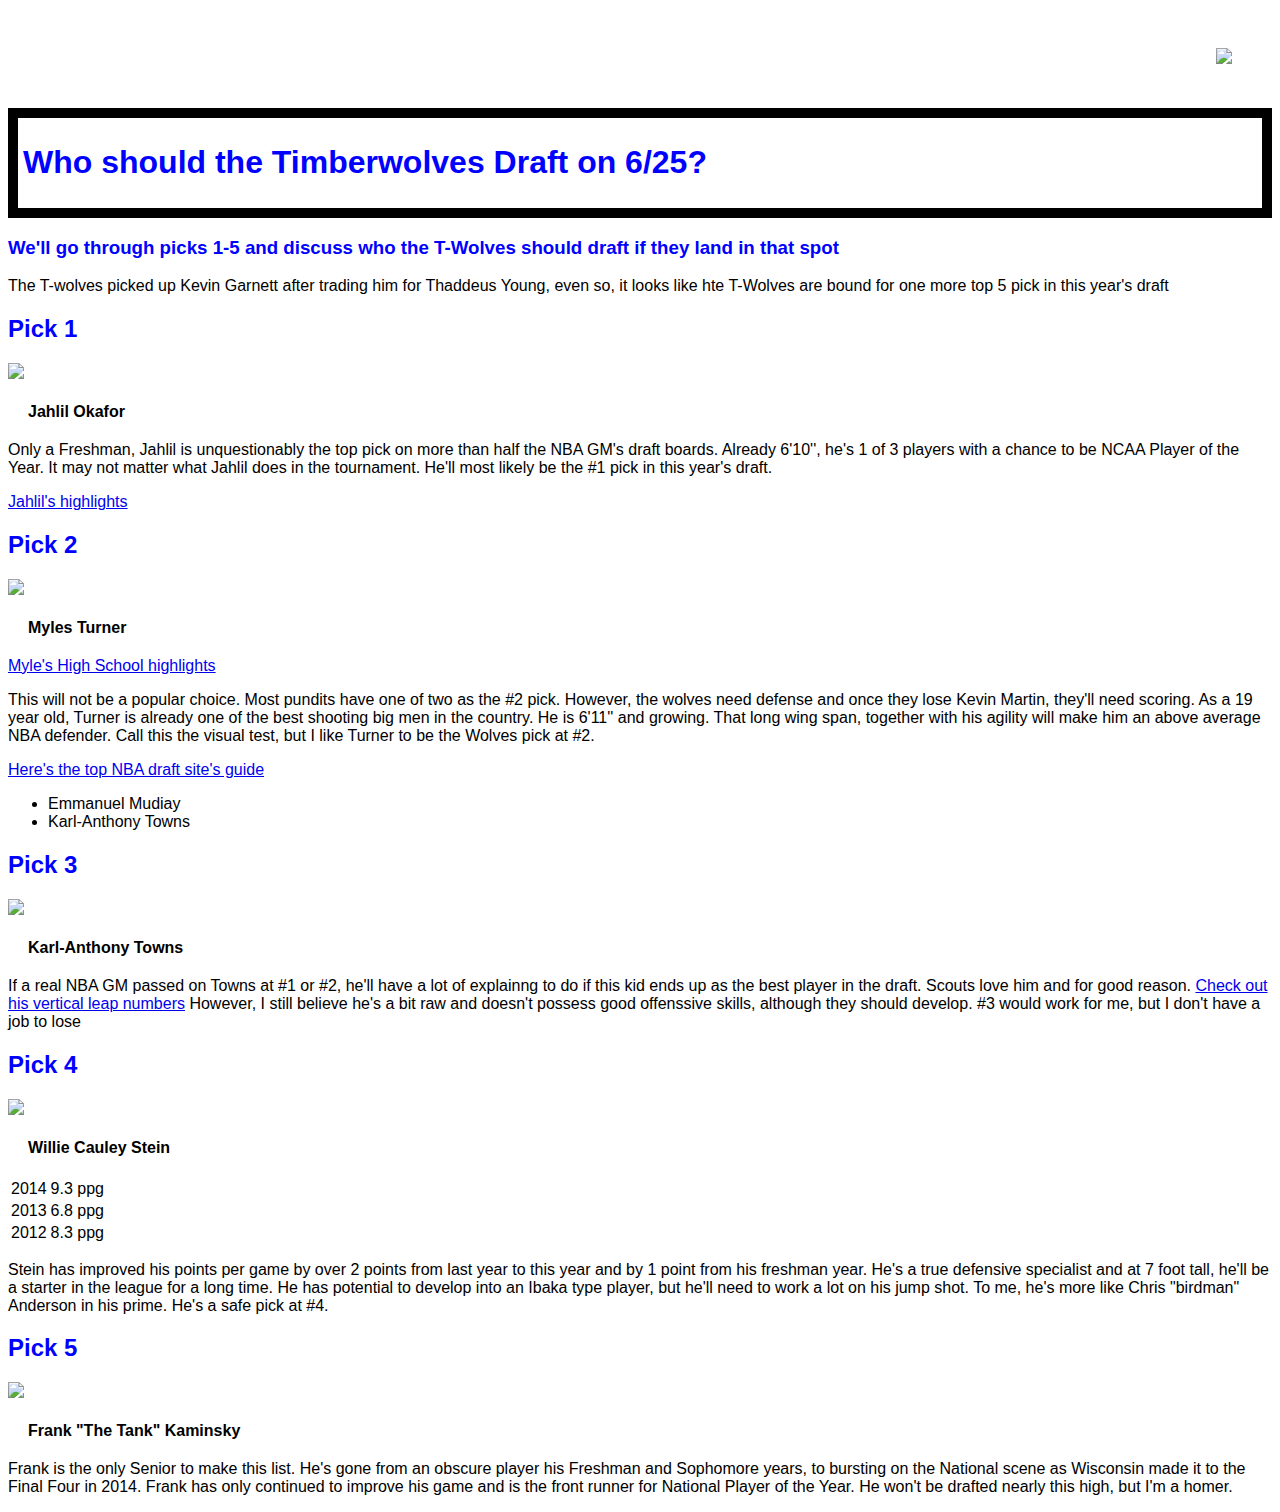
==== index.html @ f1510f39 "FinalHW2" ====
<!DOCTYPE html>

<html>

<head>
  <title>Timbewrwolves Draft Guide</title>
  <meta charset="utf-8">
  <link rel="stylesheet" type="text/css" href="style.css">
</head>

<body>
<div id="throwback">
<img src="file:///Users/emash/code/profile/twolvesthrowback.png">
</div>
<div id="headline">
<h1> Who should the Timberwolves Draft on 6/25?</h1>
</div>
  <h3> We'll go through picks 1-5 and discuss who the T-Wolves should draft if they land in that spot</h3>
<div>
    <p> The T-wolves picked up Kevin Garnett after trading him for Thaddeus Young, even so, it looks like hte T-Wolves are bound for one more top 5 pick in this year's draft</p>
</div>

<h2><a id="pick1">Pick 1</h2>
<img src="file:///Users/emash/code/profile/Jahlil.jpeg">
  <h4>Jahlil Okafor</h4>
    <p>Only a Freshman, Jahlil is unquestionably the top pick on more than half the NBA GM's draft boards. Already 6'10'', he's 1 of 3 players with a chance to be NCAA Player of the Year. It may not matter what Jahlil does in the tournament. He'll most likely be the #1 pick in this year's draft.</p>

    <a href="https://www.youtube.com/watch?v=BtHsdIqKqqA" target="_blank">Jahlil's highlights</a>

<h2>Pick 2</h2>
<img src="file:///Users/emash/code/profile/turner.jpeg">
  <h4>Myles Turner</h4>
  <a href="https://www.youtube.com/watch?v=NoX6y2PJeq4" target="_blank">Myle's High School highlights</a>

    <p>This will not be a popular choice. Most pundits have one of two as the #2 pick.  However, the wolves need defense and once they lose Kevin Martin, they'll need scoring. As a 19 year old, Turner is already one of the best shooting big men in the country. He is 6'11'' and growing. That long wing span, together with his agility will make him an above average NBA defender. Call this the visual test, but I like Turner to be the Wolves pick at #2. 
    </p>
   <a href="http://www.nbadraft.net/2015mock_draft" target="_blank">Here's the top NBA draft site's guide</a>

  <ul>
    <li>Emmanuel Mudiay</li>
    <li>Karl-Anthony Towns</li> 
  </ul>

<h2>Pick 3</h2>
<img src="file:///Users/emash/code/profile/Karl.jpeg">
  <h4>Karl-Anthony Towns</h4>
    <p>If a real NBA GM passed on Towns at #1 or #2, he'll have a lot of explainng to do if this kid ends up as the best player in the draft. Scouts love him and for good reason. <a href="http://www.draftexpress.com/profile/Karl-Towns-61831/" target="_blank"> Check out his vertical leap numbers</a> However, I still believe he's a bit raw and doesn't possess good offenssive skills, although they should develop. #3 would work for me, but I don't have a job to lose
    </p>

<h2>Pick 4</h2>
<img src="file:///Users/emash/code/profile/willie.jpeg">
  <h4>Willie Cauley Stein</h4>
  <div>
  <table>
    <tr>
      <td>2014</td>
      <td>9.3 ppg</td>
    </tr>
    <tr>
      <td>2013</td>
      <td>6.8 ppg</td>
    </tr>
    <tr>
      <td>2012</td>
      <td>8.3 ppg</td>
    </tr>
  </table>
  </div>
<p> Stein has improved his points per game by over 2 points from last year to this year and by 1 point from his freshman year. He's a true defensive specialist and at 7 foot tall, he'll be a starter in the league for a long time. He has potential to develop into an Ibaka type player, but he'll need to work a lot on his jump shot. To me, he's more like Chris "birdman" Anderson in his prime. He's a safe pick at #4. 
</p>
<h2>Pick 5</h2>
<img src="file:///Users/emash/code/profile/Frank.jpeg">
  <h4> Frank "The Tank" Kaminsky</h4>
<p> Frank is the only Senior to make this list. He's gone from an obscure player his Freshman and Sophomore years, to bursting on the National scene as Wisconsin made it to the Final Four in 2014. Frank has only continued to improve his game and is the front runner for National Player of the Year. He won't be drafted nearly this high, but I'm a homer.
</p>

</body>

</html>
---- style.css ----
body {
width:960px
margin:20px;
font-family: "arial";
color:blue;
background-color: white;
background-size: cover;
background-position: center center;

}

h4 {color:black;
margin:20px;}
p{ color:black;}
li{color:black;}
tr{color:black;}

#throwback{
	padding:20px;
	border:10px black;
	margin:20px;
	float:right;
	background-position: center right;
	
}

#headline{clear: both;
  background-color: black;
  padding: 5px;
  border: 10px solid black;
  margin-top: 10px;
background: url(frank.jpeg)}
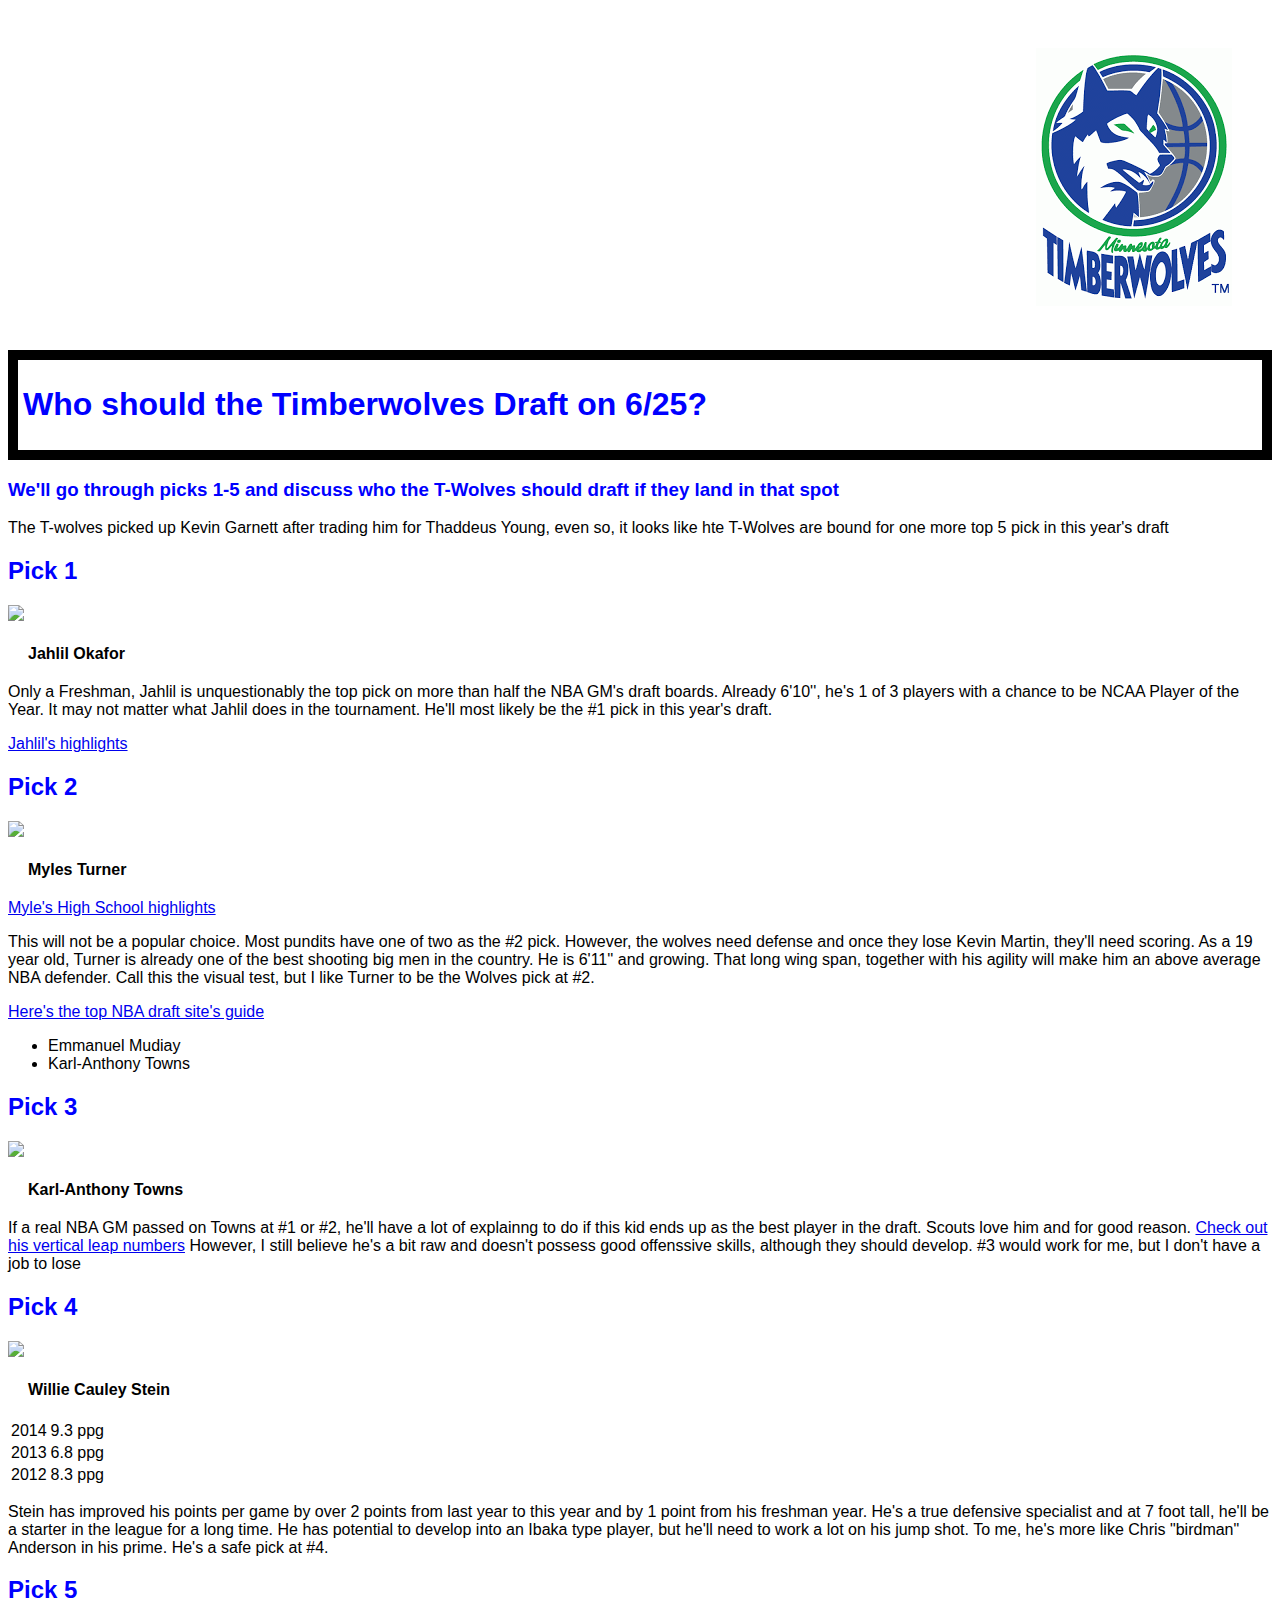
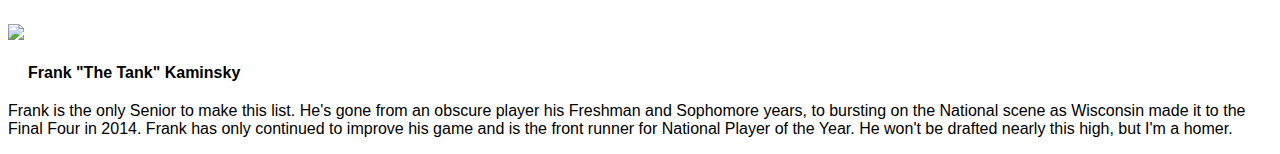
==== commit 586778d6: "hello" ====
--- a/index.html
+++ b/index.html
@@ -10,7 +10,7 @@
 
 <body>
 <div id="throwback">
-<img src="file:///Users/emash/code/profile/twolvesthrowback.png">
+<img src="twolvesthrowback.png">
 </div>
 <div id="headline">
 <h1> Who should the Timberwolves Draft on 6/25?</h1>
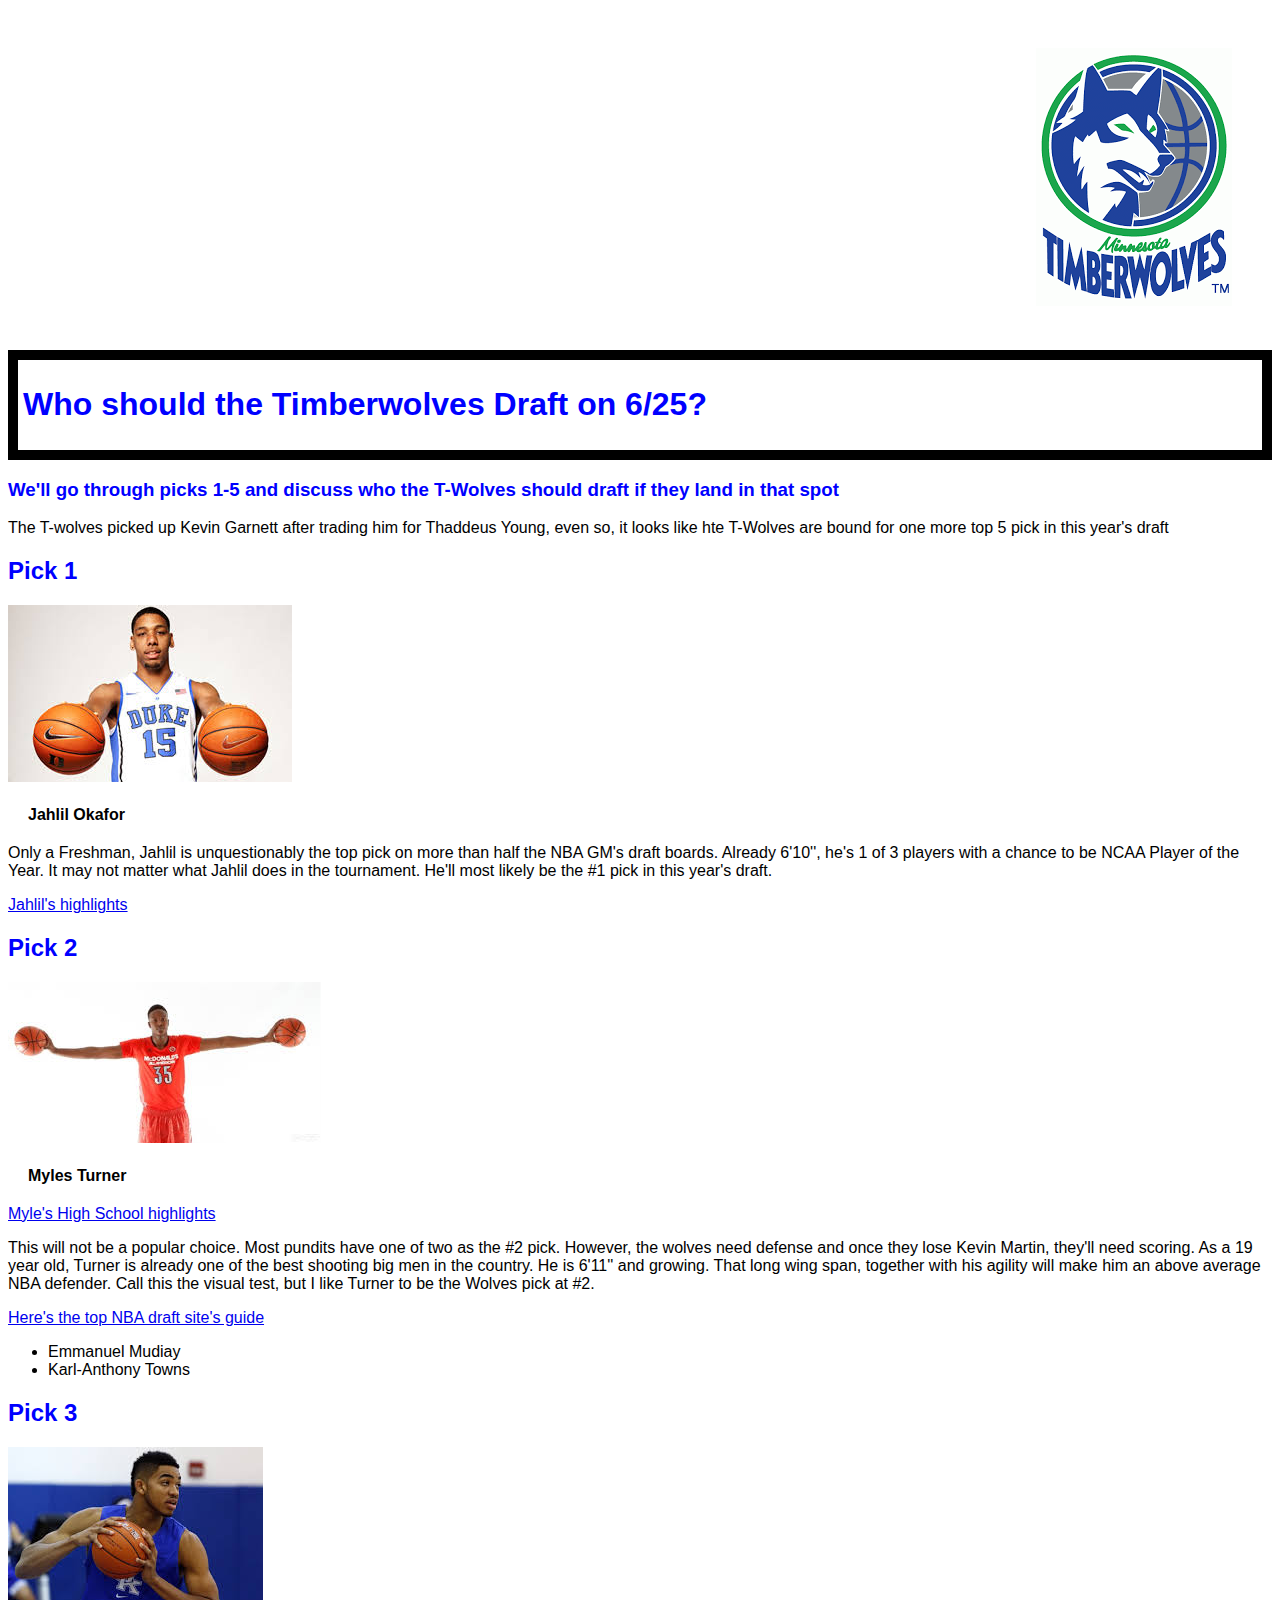
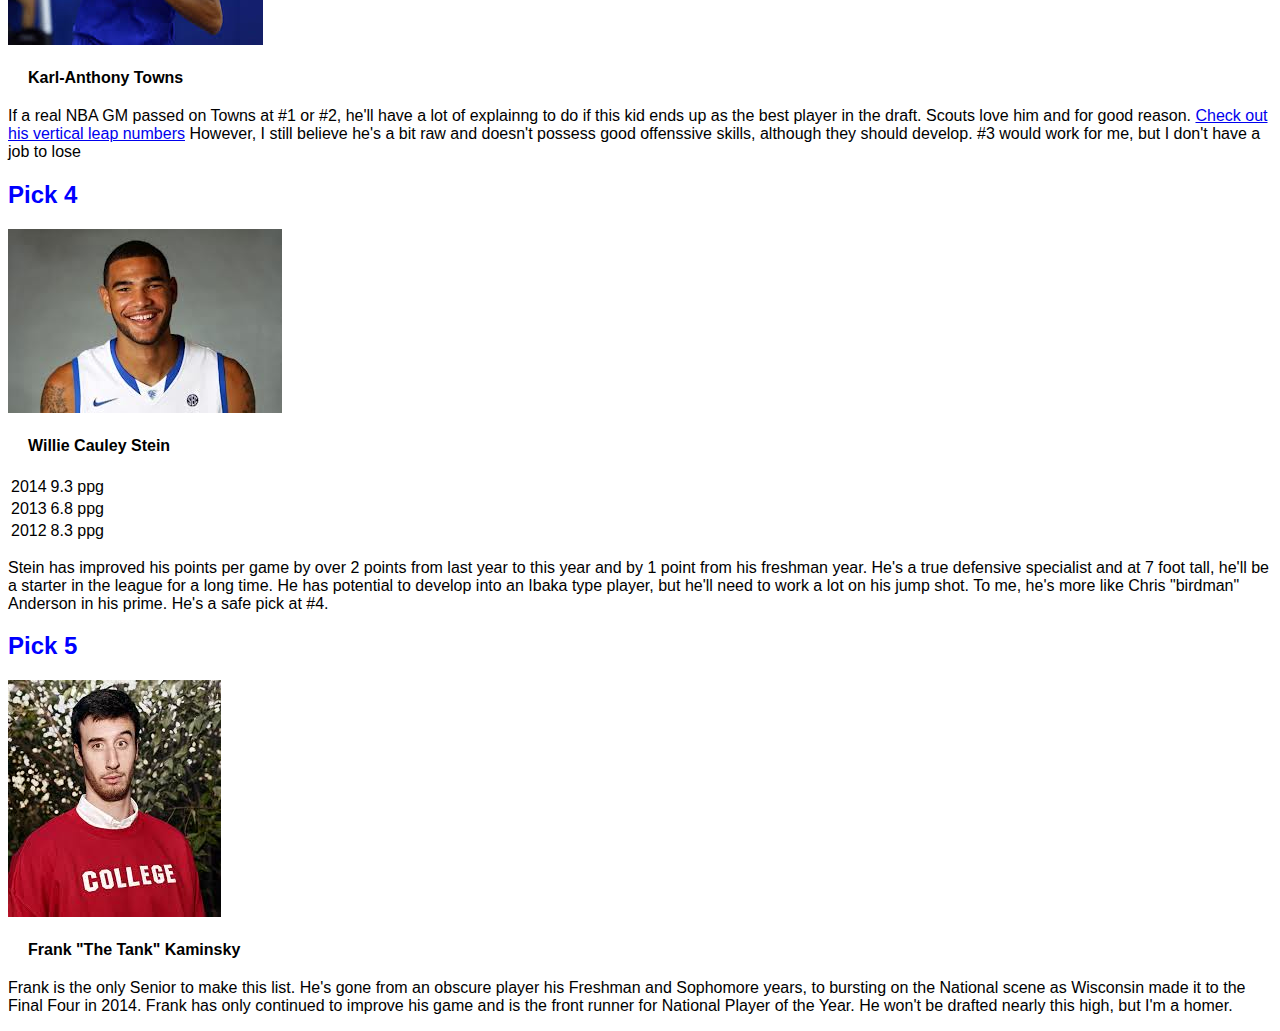
==== commit 7266895f: "hw Final2" ====
--- a/index.html
+++ b/index.html
@@ -21,14 +21,14 @@
 </div>
 
 <h2><a id="pick1">Pick 1</h2>
-<img src="file:///Users/emash/code/profile/Jahlil.jpeg">
+<img src="Jahlil.jpeg">
   <h4>Jahlil Okafor</h4>
     <p>Only a Freshman, Jahlil is unquestionably the top pick on more than half the NBA GM's draft boards. Already 6'10'', he's 1 of 3 players with a chance to be NCAA Player of the Year. It may not matter what Jahlil does in the tournament. He'll most likely be the #1 pick in this year's draft.</p>
 
     <a href="https://www.youtube.com/watch?v=BtHsdIqKqqA" target="_blank">Jahlil's highlights</a>
 
 <h2>Pick 2</h2>
-<img src="file:///Users/emash/code/profile/turner.jpeg">
+<img src="turner.jpeg">
   <h4>Myles Turner</h4>
   <a href="https://www.youtube.com/watch?v=NoX6y2PJeq4" target="_blank">Myle's High School highlights</a>
 
@@ -42,13 +42,13 @@
   </ul>
 
 <h2>Pick 3</h2>
-<img src="file:///Users/emash/code/profile/Karl.jpeg">
+<img src="Karl.jpeg">
   <h4>Karl-Anthony Towns</h4>
     <p>If a real NBA GM passed on Towns at #1 or #2, he'll have a lot of explainng to do if this kid ends up as the best player in the draft. Scouts love him and for good reason. <a href="http://www.draftexpress.com/profile/Karl-Towns-61831/" target="_blank"> Check out his vertical leap numbers</a> However, I still believe he's a bit raw and doesn't possess good offenssive skills, although they should develop. #3 would work for me, but I don't have a job to lose
     </p>
 
 <h2>Pick 4</h2>
-<img src="file:///Users/emash/code/profile/willie.jpeg">
+<img src="willie.jpeg">
   <h4>Willie Cauley Stein</h4>
   <div>
   <table>
@@ -69,7 +69,7 @@
 <p> Stein has improved his points per game by over 2 points from last year to this year and by 1 point from his freshman year. He's a true defensive specialist and at 7 foot tall, he'll be a starter in the league for a long time. He has potential to develop into an Ibaka type player, but he'll need to work a lot on his jump shot. To me, he's more like Chris "birdman" Anderson in his prime. He's a safe pick at #4. 
 </p>
 <h2>Pick 5</h2>
-<img src="file:///Users/emash/code/profile/Frank.jpeg">
+<img src="Frank.jpeg">
   <h4> Frank "The Tank" Kaminsky</h4>
 <p> Frank is the only Senior to make this list. He's gone from an obscure player his Freshman and Sophomore years, to bursting on the National scene as Wisconsin made it to the Final Four in 2014. Frank has only continued to improve his game and is the front runner for National Player of the Year. He won't be drafted nearly this high, but I'm a homer.
 </p>
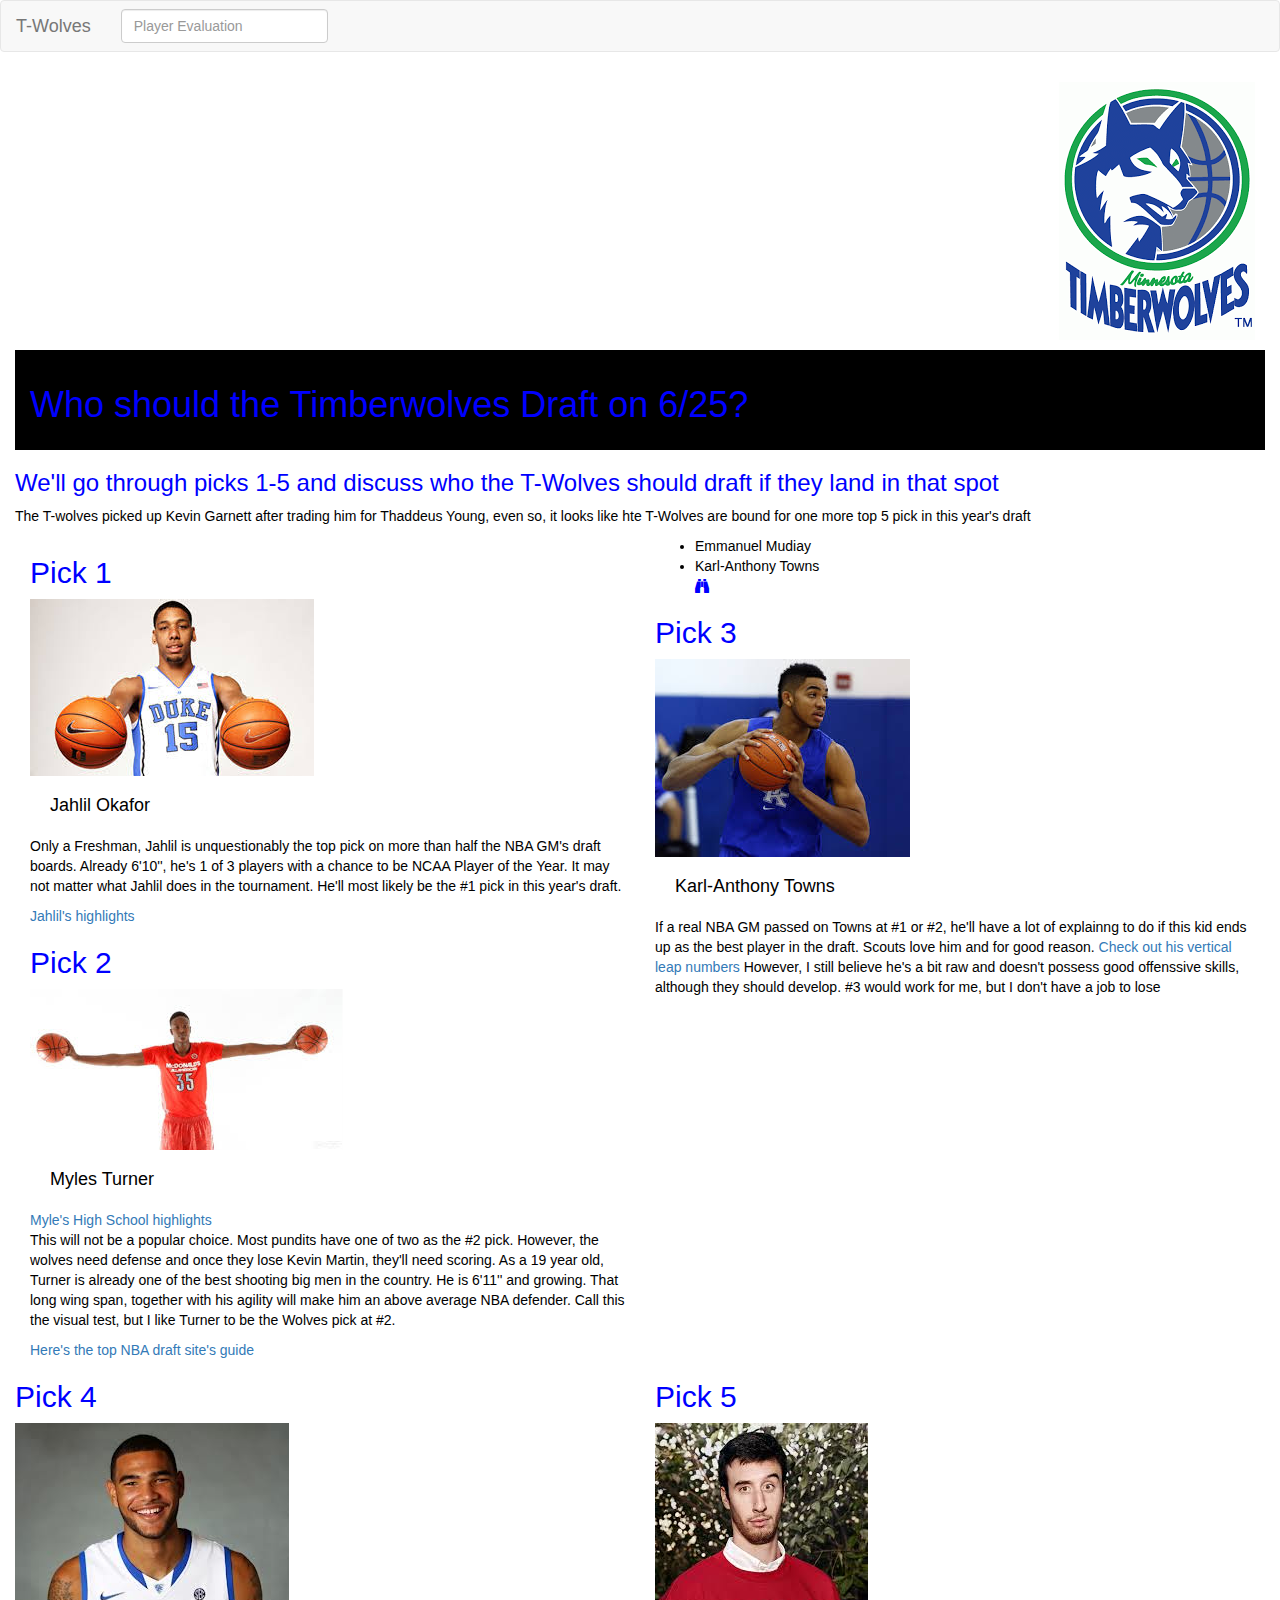
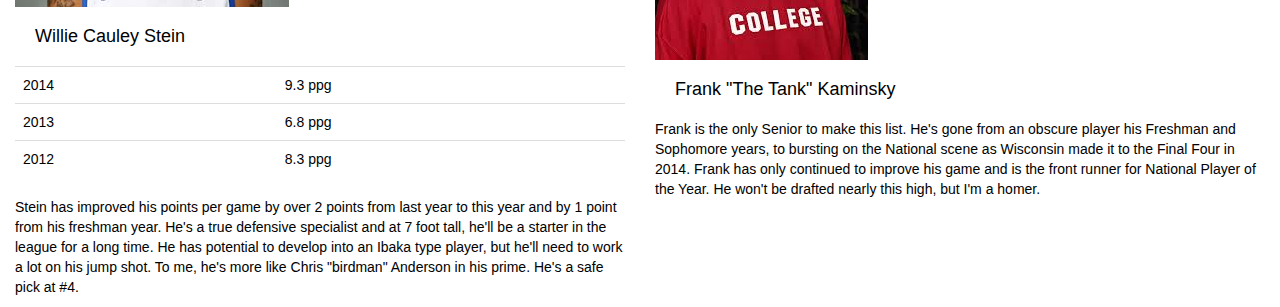
==== commit ff6e91fc: "3/3_9:42" ====
--- a/index.html
+++ b/index.html
@@ -5,27 +5,60 @@
 <head>
   <title>Timbewrwolves Draft Guide</title>
   <meta charset="utf-8">
+  <link rel="stylesheet" href="https://maxcdn.bootstrapcdn.com/bootstrap/3.3.2/css/bootstrap.min.css">
   <link rel="stylesheet" type="text/css" href="style.css">
+  <link rel="stylesheet" href="//maxcdn.bootstrapcdn.com/font-awesome/4.3.0/css/font-awesome.min.css">
 </head>
 
 <body>
+
+
+<nav class="navbar navbar-default">
+  <div class="container-fluid">
+    <!-- Brand and toggle get grouped for better mobile display -->
+    <div class="navbar-header">
+  
+      <a class="navbar-brand" href="http://www.nba.com/timberwolves/" target="_blank">T-Wolves </a>
+    </div>
+
+    <!-- Collect the nav links, forms, and other content for toggling -->
+      <form class="navbar-form navbar-left" role="search">
+        <div class="form-group">
+          <input type="text" class="form-control" placeholder="Player Evaluation">
+        </div>
+      </form>
+
+          
+    </div><!-- /.navbar-collapse -->
+  </div><!-- /.container-fluid -->
+</nav>
+
+
+
+  <div class="container-fluid">
 <div id="throwback">
 <img src="twolvesthrowback.png">
 </div>
 <div id="headline">
 <h1> Who should the Timberwolves Draft on 6/25?</h1>
 </div>
+
+
   <h3> We'll go through picks 1-5 and discuss who the T-Wolves should draft if they land in that spot</h3>
 <div>
     <p> The T-wolves picked up Kevin Garnett after trading him for Thaddeus Young, even so, it looks like hte T-Wolves are bound for one more top 5 pick in this year's draft</p>
 </div>
+   
 
-<h2><a id="pick1">Pick 1</h2>
+ <div class="col-md-6">
+<h2>Pick 1</h2>
 <img src="Jahlil.jpeg">
+     
   <h4>Jahlil Okafor</h4>
     <p>Only a Freshman, Jahlil is unquestionably the top pick on more than half the NBA GM's draft boards. Already 6'10'', he's 1 of 3 players with a chance to be NCAA Player of the Year. It may not matter what Jahlil does in the tournament. He'll most likely be the #1 pick in this year's draft.</p>
 
     <a href="https://www.youtube.com/watch?v=BtHsdIqKqqA" target="_blank">Jahlil's highlights</a>
+    
 
 <h2>Pick 2</h2>
 <img src="turner.jpeg">
@@ -35,10 +68,11 @@
     <p>This will not be a popular choice. Most pundits have one of two as the #2 pick.  However, the wolves need defense and once they lose Kevin Martin, they'll need scoring. As a 19 year old, Turner is already one of the best shooting big men in the country. He is 6'11'' and growing. That long wing span, together with his agility will make him an above average NBA defender. Call this the visual test, but I like Turner to be the Wolves pick at #2. 
     </p>
    <a href="http://www.nbadraft.net/2015mock_draft" target="_blank">Here's the top NBA draft site's guide</a>
-
+</div>
+ <div class="col-md-6">
   <ul>
     <li>Emmanuel Mudiay</li>
-    <li>Karl-Anthony Towns</li> 
+    <li>Karl-Anthony Towns</li> <i class="fa fa-binoculars"></i> 
   </ul>
 
 <h2>Pick 3</h2>
@@ -46,13 +80,18 @@
   <h4>Karl-Anthony Towns</h4>
     <p>If a real NBA GM passed on Towns at #1 or #2, he'll have a lot of explainng to do if this kid ends up as the best player in the draft. Scouts love him and for good reason. <a href="http://www.draftexpress.com/profile/Karl-Towns-61831/" target="_blank"> Check out his vertical leap numbers</a> However, I still believe he's a bit raw and doesn't possess good offenssive skills, although they should develop. #3 would work for me, but I don't have a job to lose
     </p>
+ </div>
+  </div>
+ </div>
 
+
+   <div class="col-md-6">
 <h2>Pick 4</h2>
 <img src="willie.jpeg">
   <h4>Willie Cauley Stein</h4>
-  <div>
-  <table>
-    <tr>
+<div>
+<table class="table">
+   <tr>
       <td>2014</td>
       <td>9.3 ppg</td>
     </tr>
@@ -66,14 +105,19 @@
     </tr>
   </table>
   </div>
+
 <p> Stein has improved his points per game by over 2 points from last year to this year and by 1 point from his freshman year. He's a true defensive specialist and at 7 foot tall, he'll be a starter in the league for a long time. He has potential to develop into an Ibaka type player, but he'll need to work a lot on his jump shot. To me, he's more like Chris "birdman" Anderson in his prime. He's a safe pick at #4. 
 </p>
+</div>
+  </div>
+
+ <div class="col-md-6">
 <h2>Pick 5</h2>
 <img src="Frank.jpeg">
   <h4> Frank "The Tank" Kaminsky</h4>
 <p> Frank is the only Senior to make this list. He's gone from an obscure player his Freshman and Sophomore years, to bursting on the National scene as Wisconsin made it to the Final Four in 2014. Frank has only continued to improve his game and is the front runner for National Player of the Year. He won't be drafted nearly this high, but I'm a homer.
 </p>
-
+</div>
 </body>
 
 </html>
--- a/style.css
+++ b/style.css
@@ -16,11 +16,11 @@
 tr{color:black;}
 
 #throwback{
-	padding:20px;
-	border:10px black;
-	margin:20px;
+	padding:5px;
+	border:5px black;
+	margin:5px;
 	float:right;
-	background-position: center right;
+	background-position: center;
 	
 }
 
@@ -28,5 +28,4 @@
   background-color: black;
   padding: 5px;
   border: 10px solid black;
-  margin-top: 10px;
-background: url(frank.jpeg)}+  margin-top: 10px;}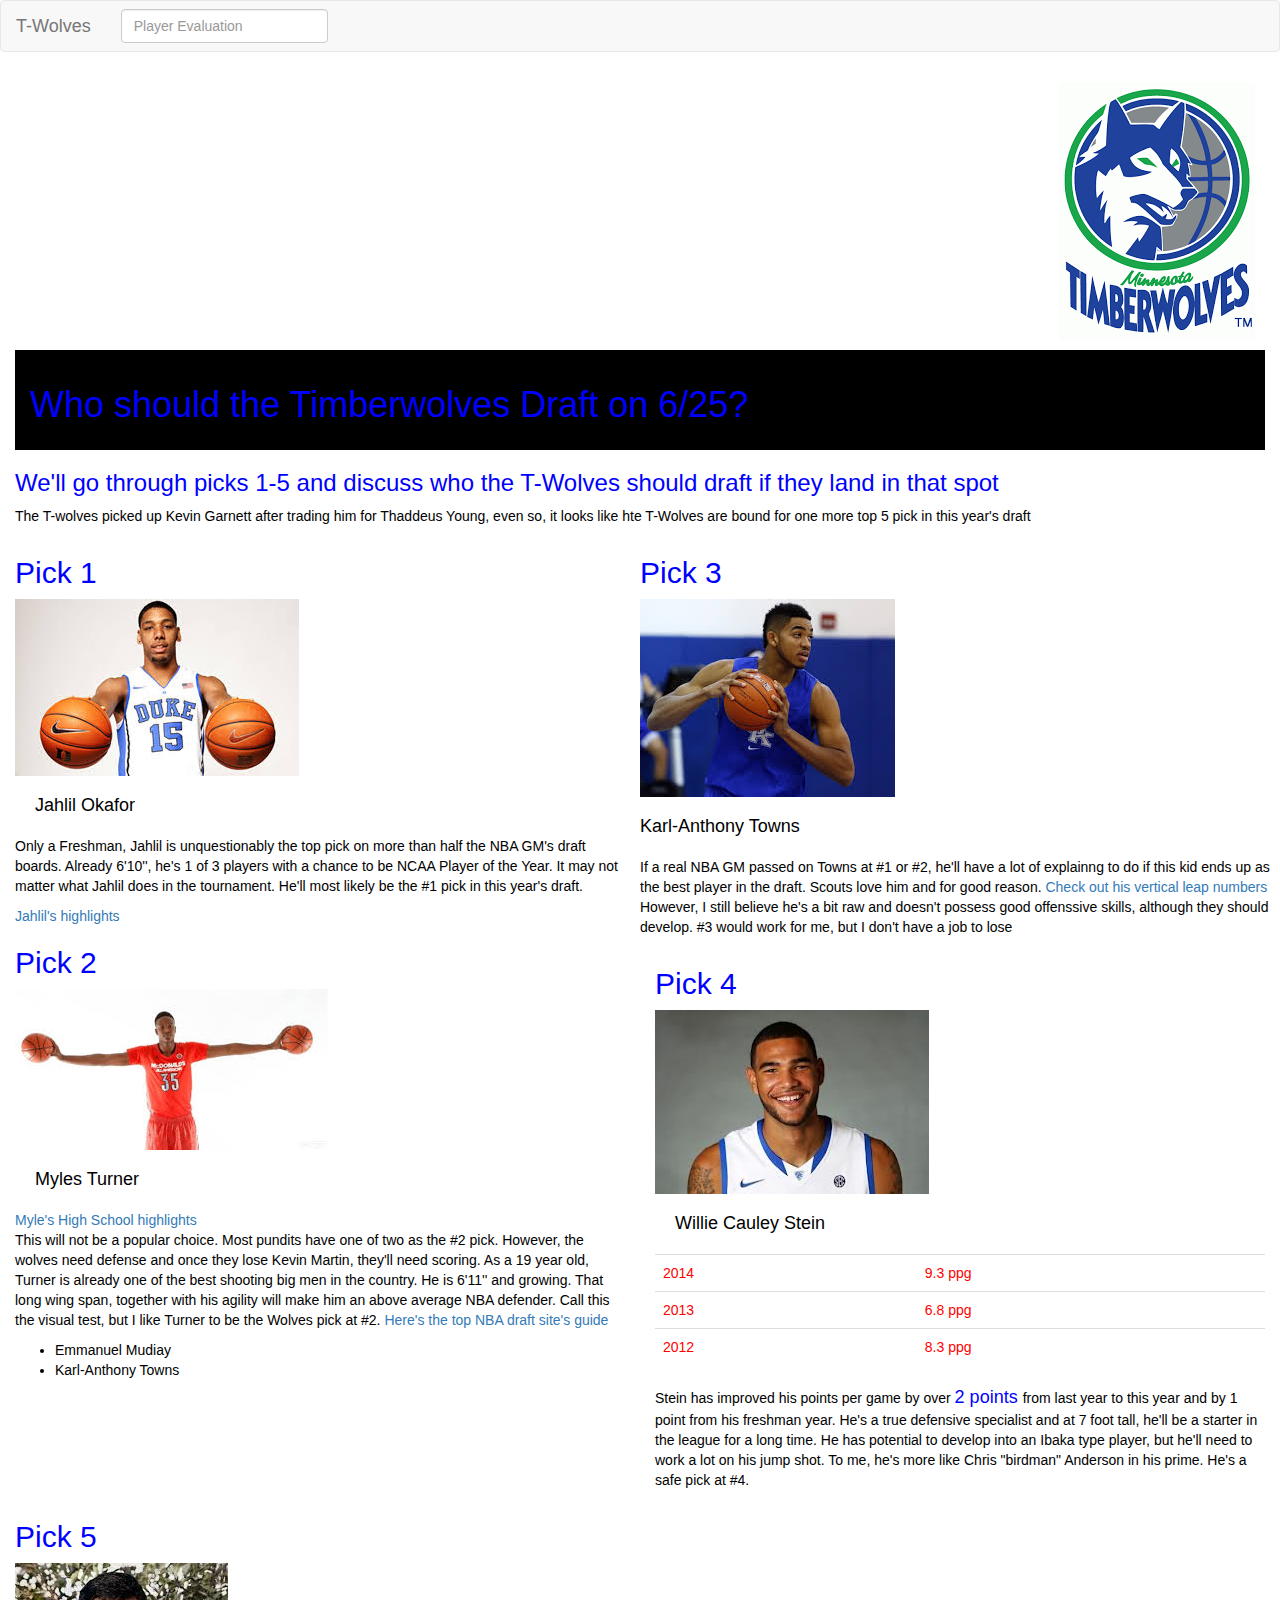
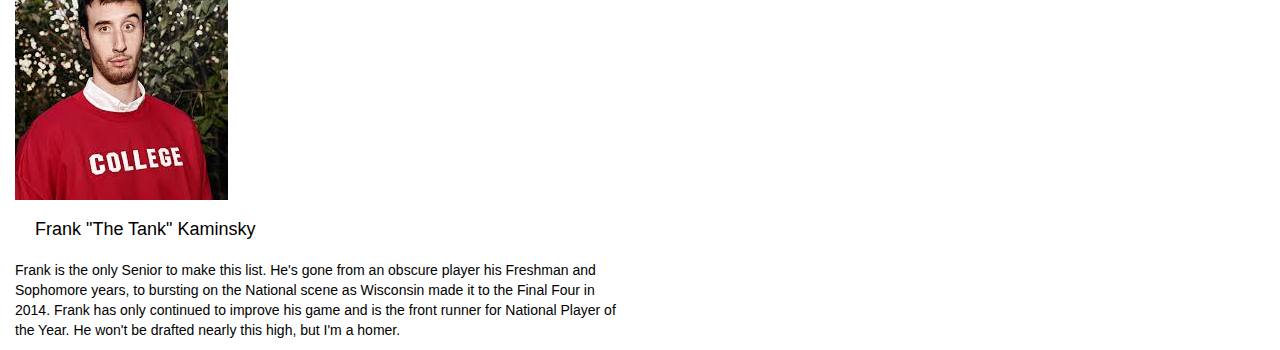
==== commit 14c6feb5: "10:11" ====
--- a/index.html
+++ b/index.html
@@ -8,6 +8,8 @@
   <link rel="stylesheet" href="https://maxcdn.bootstrapcdn.com/bootstrap/3.3.2/css/bootstrap.min.css">
   <link rel="stylesheet" type="text/css" href="style.css">
   <link rel="stylesheet" href="//maxcdn.bootstrapcdn.com/font-awesome/4.3.0/css/font-awesome.min.css">
+  <script src="https://maxcdn.bootstrapcdn.com/bootstrap/3.3.2/js/bootstrap.min.js"></script>
+
 </head>
 
 <body>
@@ -36,6 +38,7 @@
 
 
   <div class="container-fluid">
+
 <div id="throwback">
 <img src="twolvesthrowback.png">
 </div>
@@ -48,7 +51,7 @@
 <div>
     <p> The T-wolves picked up Kevin Garnett after trading him for Thaddeus Young, even so, it looks like hte T-Wolves are bound for one more top 5 pick in this year's draft</p>
 </div>
-   
+   </div>
 
  <div class="col-md-6">
 <h2>Pick 1</h2>
@@ -58,7 +61,7 @@
     <p>Only a Freshman, Jahlil is unquestionably the top pick on more than half the NBA GM's draft boards. Already 6'10'', he's 1 of 3 players with a chance to be NCAA Player of the Year. It may not matter what Jahlil does in the tournament. He'll most likely be the #1 pick in this year's draft.</p>
 
     <a href="https://www.youtube.com/watch?v=BtHsdIqKqqA" target="_blank">Jahlil's highlights</a>
-    
+   
 
 <h2>Pick 2</h2>
 <img src="turner.jpeg">
@@ -66,14 +69,16 @@
   <a href="https://www.youtube.com/watch?v=NoX6y2PJeq4" target="_blank">Myle's High School highlights</a>
 
     <p>This will not be a popular choice. Most pundits have one of two as the #2 pick.  However, the wolves need defense and once they lose Kevin Martin, they'll need scoring. As a 19 year old, Turner is already one of the best shooting big men in the country. He is 6'11'' and growing. That long wing span, together with his agility will make him an above average NBA defender. Call this the visual test, but I like Turner to be the Wolves pick at #2. 
-    </p>
+   
    <a href="http://www.nbadraft.net/2015mock_draft" target="_blank">Here's the top NBA draft site's guide</a>
-</div>
- <div class="col-md-6">
+   </p>
+
   <ul>
     <li>Emmanuel Mudiay</li>
-    <li>Karl-Anthony Towns</li> <i class="fa fa-binoculars"></i> 
+    <li>Karl-Anthony Towns</li> 
   </ul>
+   </div>
+
 
 <h2>Pick 3</h2>
 <img src="Karl.jpeg">
@@ -90,23 +95,23 @@
 <img src="willie.jpeg">
   <h4>Willie Cauley Stein</h4>
 <div>
-<table class="table">
+<table class="table"> 
    <tr>
-      <td>2014</td>
-      <td>9.3 ppg</td>
+      <td class="stein">2014</td>
+      <td class="stein">9.3 ppg</td>
     </tr>
     <tr>
-      <td>2013</td>
-      <td>6.8 ppg</td>
+      <td class="stein">2013</td>
+      <td class="stein">6.8 ppg</td>
     </tr>
     <tr>
-      <td>2012</td>
-      <td>8.3 ppg</td>
+      <td class="stein">2012</td>
+      <td class="stein">8.3 ppg</td>
     </tr>
   </table>
   </div>
 
-<p> Stein has improved his points per game by over 2 points from last year to this year and by 1 point from his freshman year. He's a true defensive specialist and at 7 foot tall, he'll be a starter in the league for a long time. He has potential to develop into an Ibaka type player, but he'll need to work a lot on his jump shot. To me, he's more like Chris "birdman" Anderson in his prime. He's a safe pick at #4. 
+<p> Stein has improved his points per game by over <span id="blue">2 points </span>   from last year to this year and by 1 point from his freshman year. He's a true defensive specialist and at 7 foot tall, he'll be a starter in the league for a long time. He has potential to develop into an Ibaka type player, but he'll need to work a lot on his jump shot. To me, he's more like Chris "birdman" Anderson in his prime. He's a safe pick at #4.
 </p>
 </div>
   </div>
--- a/style.css
+++ b/style.css
@@ -15,6 +15,11 @@
 li{color:black;}
 tr{color:black;}
 
+.stein{color:red;}
+
+#blue{color:blue;
+font-size: 18px}
+
 #throwback{
 	padding:5px;
 	border:5px black;
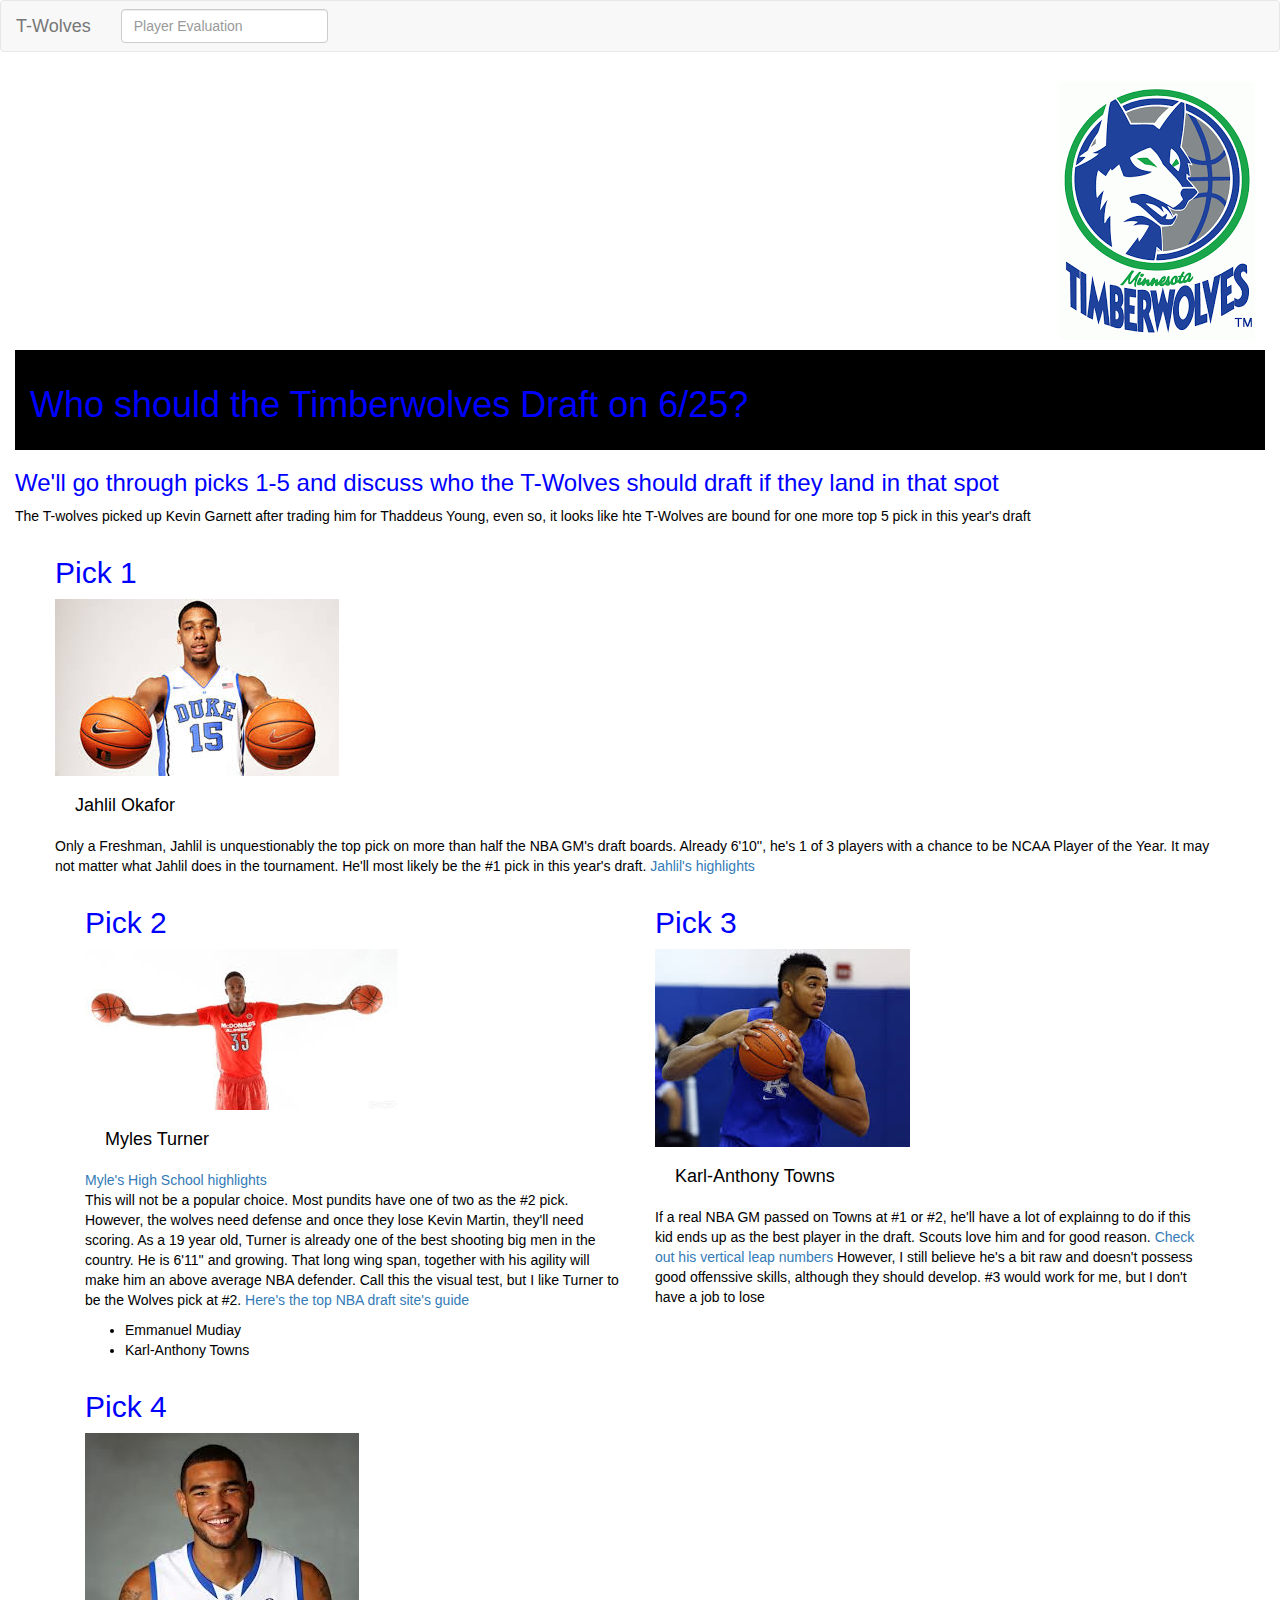
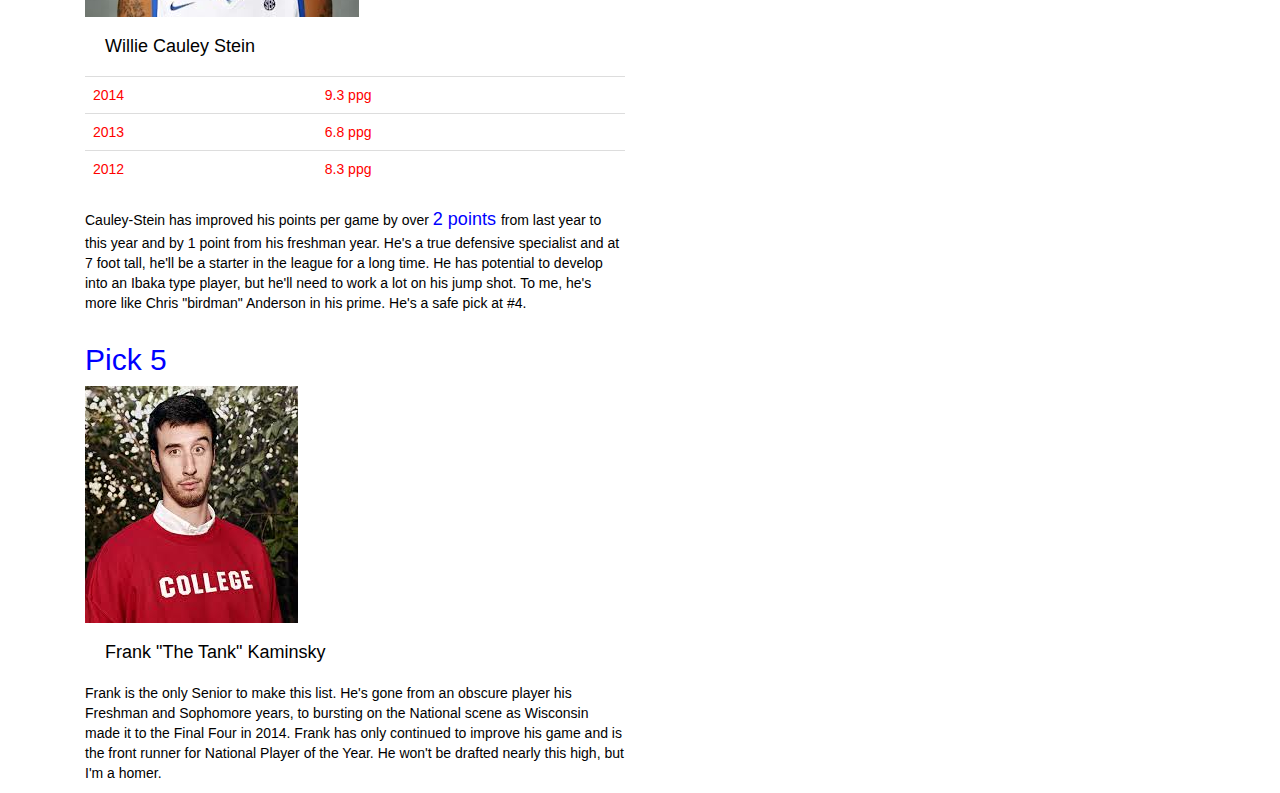
==== commit 269db562: "10:43" ====
--- a/index.html
+++ b/index.html
@@ -37,8 +37,9 @@
 
 
 
+ 
+
   <div class="container-fluid">
-
 <div id="throwback">
 <img src="twolvesthrowback.png">
 </div>
@@ -47,26 +48,30 @@
 </div>
 
 
+  <div class="container-fluid">
+<div class="row">
   <h3> We'll go through picks 1-5 and discuss who the T-Wolves should draft if they land in that spot</h3>
 <div>
     <p> The T-wolves picked up Kevin Garnett after trading him for Thaddeus Young, even so, it looks like hte T-Wolves are bound for one more top 5 pick in this year's draft</p>
 </div>
    </div>
-
- <div class="col-md-6">
-<h2>Pick 1</h2>
-<img src="Jahlil.jpeg">
-     
-  <h4>Jahlil Okafor</h4>
-    <p>Only a Freshman, Jahlil is unquestionably the top pick on more than half the NBA GM's draft boards. Already 6'10'', he's 1 of 3 players with a chance to be NCAA Player of the Year. It may not matter what Jahlil does in the tournament. He'll most likely be the #1 pick in this year's draft.</p>
-
-    <a href="https://www.youtube.com/watch?v=BtHsdIqKqqA" target="_blank">Jahlil's highlights</a>
+  
+<div class="container">
+  <div class="row"
+   <div class="col-md-6">
+    <h2>Pick 1</h2>
+      <img src="Jahlil.jpeg">
+           
+        <h4>Jahlil Okafor</h4>
+          <p>Only a Freshman, Jahlil is unquestionably the top pick on more than half the NBA GM's draft boards. Already 6'10'', he's 1 of 3 players with a chance to be NCAA Player of the Year. It may not matter what Jahlil does in the tournament. He'll most likely be the #1 pick in this year's draft.
+    <a href="https://www.youtube.com/watch?v=BtHsdIqKqqA" target="_blank">Jahlil's highlights</a> 
+    </p></div>
    
-
-<h2>Pick 2</h2>
-<img src="turner.jpeg">
-  <h4>Myles Turner</h4>
-  <a href="https://www.youtube.com/watch?v=NoX6y2PJeq4" target="_blank">Myle's High School highlights</a>
+<div class="col-md-6">
+  <h2>Pick 2</h2>
+      <img src="turner.jpeg">
+          <h4>Myles Turner</h4>
+          <a href="https://www.youtube.com/watch?v=NoX6y2PJeq4" target="_blank">Myle's High School highlights</a>
 
     <p>This will not be a popular choice. Most pundits have one of two as the #2 pick.  However, the wolves need defense and once they lose Kevin Martin, they'll need scoring. As a 19 year old, Turner is already one of the best shooting big men in the country. He is 6'11'' and growing. That long wing span, together with his agility will make him an above average NBA defender. Call this the visual test, but I like Turner to be the Wolves pick at #2. 
    
@@ -79,7 +84,8 @@
   </ul>
    </div>
 
-
+<div class="container">
+<div class="col-md-6">
 <h2>Pick 3</h2>
 <img src="Karl.jpeg">
   <h4>Karl-Anthony Towns</h4>
@@ -89,7 +95,7 @@
   </div>
  </div>
 
-
+<div class="container">
    <div class="col-md-6">
 <h2>Pick 4</h2>
 <img src="willie.jpeg">
@@ -111,17 +117,18 @@
   </table>
   </div>
 
-<p> Stein has improved his points per game by over <span id="blue">2 points </span>   from last year to this year and by 1 point from his freshman year. He's a true defensive specialist and at 7 foot tall, he'll be a starter in the league for a long time. He has potential to develop into an Ibaka type player, but he'll need to work a lot on his jump shot. To me, he's more like Chris "birdman" Anderson in his prime. He's a safe pick at #4.
+<p> Cauley-Stein has improved his points per game by over <span id="blue">2 points </span>   from last year to this year and by 1 point from his freshman year. He's a true defensive specialist and at 7 foot tall, he'll be a starter in the league for a long time. He has potential to develop into an Ibaka type player, but he'll need to work a lot on his jump shot. To me, he's more like Chris "birdman" Anderson in his prime. He's a safe pick at #4.
 </p>
 </div>
   </div>
-
+<div class="container">
  <div class="col-md-6">
-<h2>Pick 5</h2>
-<img src="Frank.jpeg">
+  <h2>Pick 5</h2>
+        <img src="Frank.jpeg">
   <h4> Frank "The Tank" Kaminsky</h4>
-<p> Frank is the only Senior to make this list. He's gone from an obscure player his Freshman and Sophomore years, to bursting on the National scene as Wisconsin made it to the Final Four in 2014. Frank has only continued to improve his game and is the front runner for National Player of the Year. He won't be drafted nearly this high, but I'm a homer.
+      <p> Frank is the only Senior to make this list. He's gone from an obscure player his Freshman and Sophomore years, to bursting on the National scene as Wisconsin made it to the Final Four in 2014. Frank has only continued to improve his game and is the front runner for National Player of the Year. He won't be drafted nearly this high, but I'm a homer.
 </p>
+</div>
 </div>
 </body>
 
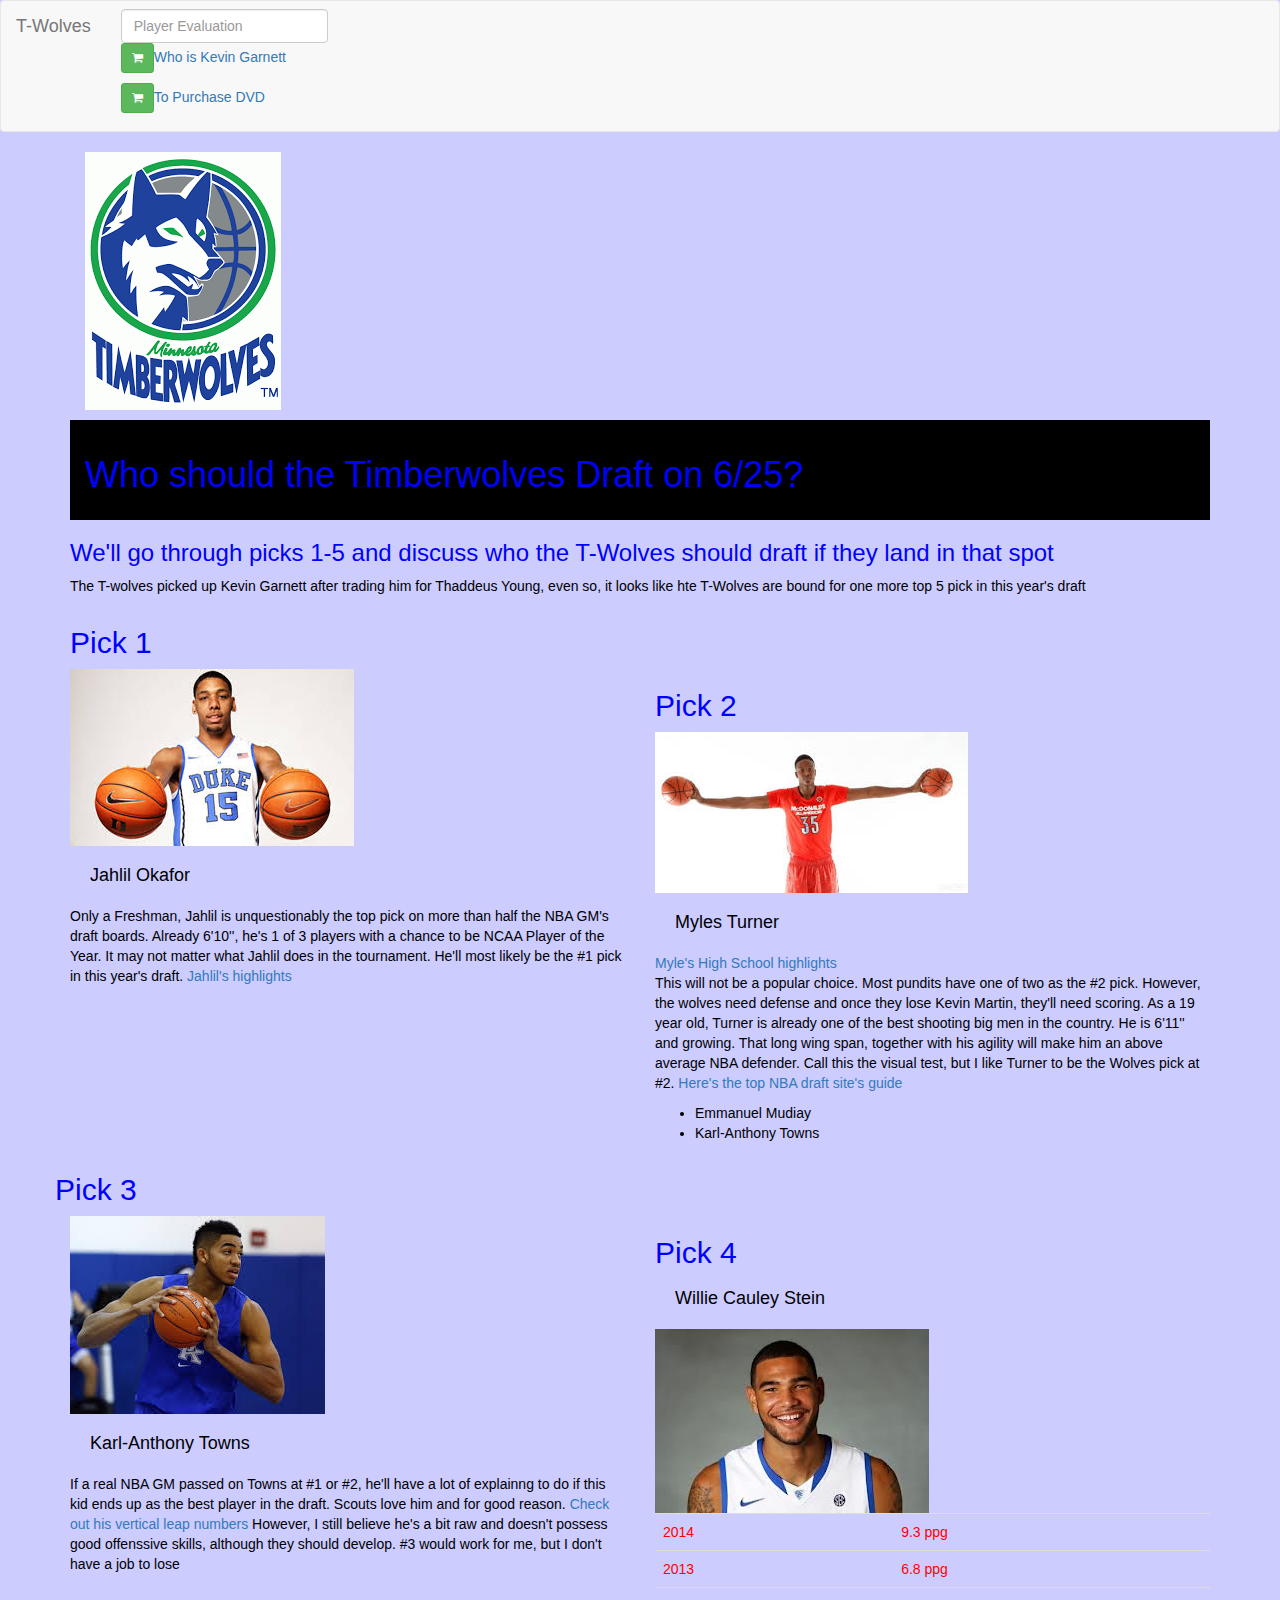
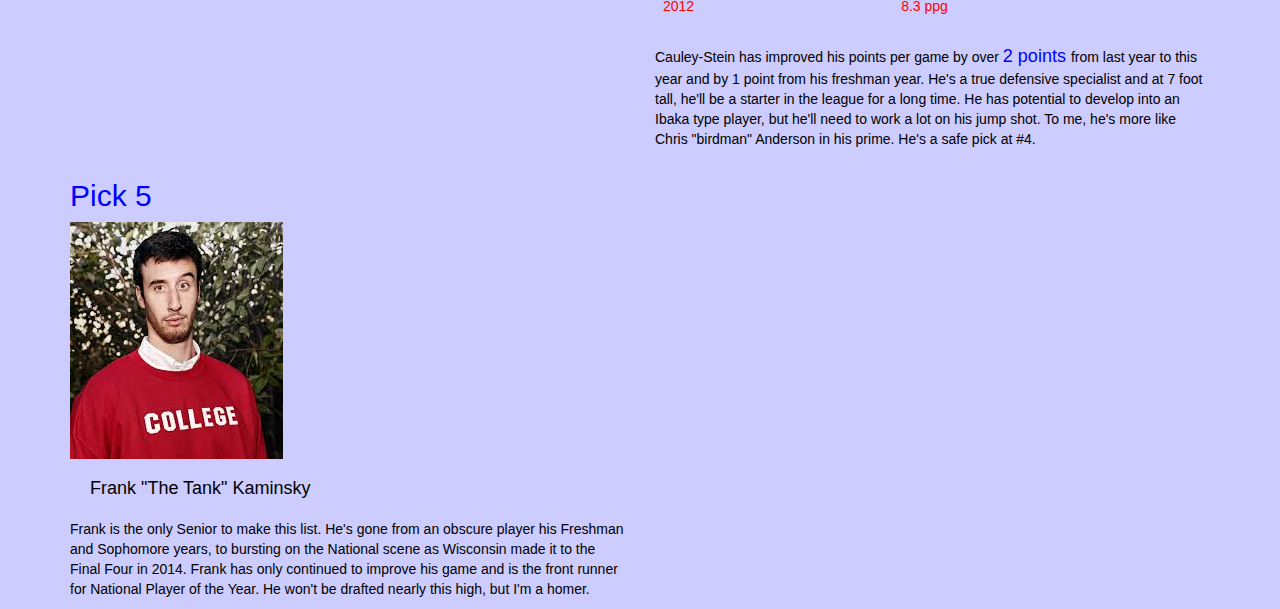
==== commit b0c42970: "Final_update" ====
--- a/index.html
+++ b/index.html
@@ -4,16 +4,16 @@
 
 <head>
   <title>Timbewrwolves Draft Guide</title>
-  <meta charset="utf-8">
-  <link rel="stylesheet" href="https://maxcdn.bootstrapcdn.com/bootstrap/3.3.2/css/bootstrap.min.css">
-  <link rel="stylesheet" type="text/css" href="style.css">
-  <link rel="stylesheet" href="//maxcdn.bootstrapcdn.com/font-awesome/4.3.0/css/font-awesome.min.css">
-  <script src="https://maxcdn.bootstrapcdn.com/bootstrap/3.3.2/js/bootstrap.min.js"></script>
+      <meta charset="utf-8">
+ 
+    <link rel="stylesheet" href="https://maxcdn.bootstrapcdn.com/bootstrap/3.3.2/css/bootstrap.min.css">
+    <link rel="stylesheet" type="text/css" href="style.css">
+    <link rel="stylesheet" href="//maxcdn.bootstrapcdn.com/font-awesome/4.3.0/css/font-awesome.min.css">
+    <script src="https://maxcdn.bootstrapcdn.com/bootstrap/3.3.2/js/bootstrap.min.js"></script>
 
 </head>
 
 <body>
-
 
 <nav class="navbar navbar-default">
   <div class="container-fluid">
@@ -27,7 +27,13 @@
       <form class="navbar-form navbar-left" role="search">
         <div class="form-group">
           <input type="text" class="form-control" placeholder="Player Evaluation">
-        </div>
+
+          <p><a href="#" class="btn btn-sm btn-success"><i class="fa fa-shopping-cart"></i> <a href="file:///Users/emash/code/profile/index2.html" target"_blank">Who is Kevin Garnett</a></p>
+
+          <p><a href="#" class="btn btn-sm btn-success"><i class="fa fa-shopping-cart"></i> <a href="file:///Users/emash/code/profile/index3.html" target"_blank">To Purchase DVD</a></p>
+
+
+                 </div>
       </form>
 
           
@@ -39,33 +45,38 @@
 
  
 
-  <div class="container-fluid">
-<div id="throwback">
-<img src="twolvesthrowback.png">
+  <div class="container">
+
+  <div>
+        <div class="col-md-2 text-center">
+          <p><img src="twolvesthrowback.png"></p>
+                   
+
 </div>
+
 <div id="headline">
 <h1> Who should the Timberwolves Draft on 6/25?</h1>
 </div>
 
 
-  <div class="container-fluid">
-<div class="row">
-  <h3> We'll go through picks 1-5 and discuss who the T-Wolves should draft if they land in that spot</h3>
-<div>
-    <p> The T-wolves picked up Kevin Garnett after trading him for Thaddeus Young, even so, it looks like hte T-Wolves are bound for one more top 5 pick in this year's draft</p>
-</div>
-   </div>
   
-<div class="container">
-  <div class="row"
+  <div class="row">
+    <div class="col-md-12">
+      <h3> We'll go through picks 1-5 and discuss who the T-Wolves should draft if they land in that spot</h3>
+        <p> The T-wolves picked up Kevin Garnett after trading him for Thaddeus Young, even so, it looks like hte T-Wolves are bound for one more top 5 pick in this year's draft</p>
+  </div>
+     </div>
+
+<h2>Pick 1</h2>
+  <div class="row">
    <div class="col-md-6">
-    <h2>Pick 1</h2>
       <img src="Jahlil.jpeg">
            
         <h4>Jahlil Okafor</h4>
           <p>Only a Freshman, Jahlil is unquestionably the top pick on more than half the NBA GM's draft boards. Already 6'10'', he's 1 of 3 players with a chance to be NCAA Player of the Year. It may not matter what Jahlil does in the tournament. He'll most likely be the #1 pick in this year's draft.
     <a href="https://www.youtube.com/watch?v=BtHsdIqKqqA" target="_blank">Jahlil's highlights</a> 
-    </p></div>
+    </p>
+      </div>
    
 <div class="col-md-6">
   <h2>Pick 2</h2>
@@ -77,30 +88,31 @@
    
    <a href="http://www.nbadraft.net/2015mock_draft" target="_blank">Here's the top NBA draft site's guide</a>
    </p>
-
   <ul>
     <li>Emmanuel Mudiay</li>
     <li>Karl-Anthony Towns</li> 
   </ul>
    </div>
+     </div>
 
-<div class="container">
-<div class="col-md-6">
+
+ <div class="row">
+
 <h2>Pick 3</h2>
-<img src="Karl.jpeg">
-  <h4>Karl-Anthony Towns</h4>
-    <p>If a real NBA GM passed on Towns at #1 or #2, he'll have a lot of explainng to do if this kid ends up as the best player in the draft. Scouts love him and for good reason. <a href="http://www.draftexpress.com/profile/Karl-Towns-61831/" target="_blank"> Check out his vertical leap numbers</a> However, I still believe he's a bit raw and doesn't possess good offenssive skills, although they should develop. #3 would work for me, but I don't have a job to lose
+
+    <div class="col-md-6">
+    <img src="Karl.jpeg">
+<h4>Karl-Anthony Towns</h4>
+    
+        <p>If a real NBA GM passed on Towns at #1 or #2, he'll have a lot of explainng to do if this kid ends up as the best player in the draft. Scouts love him and for good reason. <a href="http://www.draftexpress.com/profile/Karl-Towns-61831/" target="_blank"> Check out his vertical leap numbers</a> However, I still believe he's a bit raw and doesn't possess good offenssive skills, although they should develop. #3 would work for me, but I don't have a job to lose
     </p>
+
  </div>
-  </div>
- </div>
-
-<div class="container">
-   <div class="col-md-6">
-<h2>Pick 4</h2>
-<img src="willie.jpeg">
-  <h4>Willie Cauley Stein</h4>
-<div>
+  
+ <div class="col-md-6">
+    <h2>Pick 4</h2>
+      <h4>Willie Cauley Stein</h4>
+        <img src="willie.jpeg">
 <table class="table"> 
    <tr>
       <td class="stein">2014</td>
@@ -115,13 +127,9 @@
       <td class="stein">8.3 ppg</td>
     </tr>
   </table>
-  </div>
+<p> Cauley-Stein has improved his points per game by over <span id="blue">2 points </span>   from last year to this year and by 1 point from his freshman year. He's a true defensive specialist and at 7 foot tall, he'll be a starter in the league for a long time. He has potential to develop into an Ibaka type player, but he'll need to work a lot on his jump shot. To me, he's more like Chris "birdman" Anderson in his prime. He's a safe pick at #4.
+</p></div>
 
-<p> Cauley-Stein has improved his points per game by over <span id="blue">2 points </span>   from last year to this year and by 1 point from his freshman year. He's a true defensive specialist and at 7 foot tall, he'll be a starter in the league for a long time. He has potential to develop into an Ibaka type player, but he'll need to work a lot on his jump shot. To me, he's more like Chris "birdman" Anderson in his prime. He's a safe pick at #4.
-</p>
-</div>
-  </div>
-<div class="container">
  <div class="col-md-6">
   <h2>Pick 5</h2>
         <img src="Frank.jpeg">
@@ -130,6 +138,8 @@
 </p>
 </div>
 </div>
+</div>
+
 </body>
-
+  </html>
 </html>
--- a/style.css
+++ b/style.css
@@ -1,12 +1,12 @@
 body {
 width:960px
-margin:20px;
+margin:0 auto;
 font-family: "arial";
 color:blue;
-background-color: white;
+background-color: #ccCCFF;
 background-size: cover;
-background-position: center center;
-
+background-position: center center; 
+ vertical-align: text-top;
 }
 
 h4 {color:black;
@@ -17,20 +17,29 @@
 
 .stein{color:red;}
 
+.green{color:green;}
+
 #blue{color:blue;
 font-size: 18px}
+
+#kg	{padding:5px;
+	border:5px black;
+	margin:5px;
+	float:right;
+	background-position: center;}
 
 #throwback{
 	padding:5px;
 	border:5px black;
 	margin:5px;
 	float:right;
-	background-position: center;
-	
-}
+	background-position: center center}
+
+
 
 #headline{clear: both;
   background-color: black;
   padding: 5px;
   border: 10px solid black;
-  margin-top: 10px;}+  margin-top: 10px;
+background-position: center center;}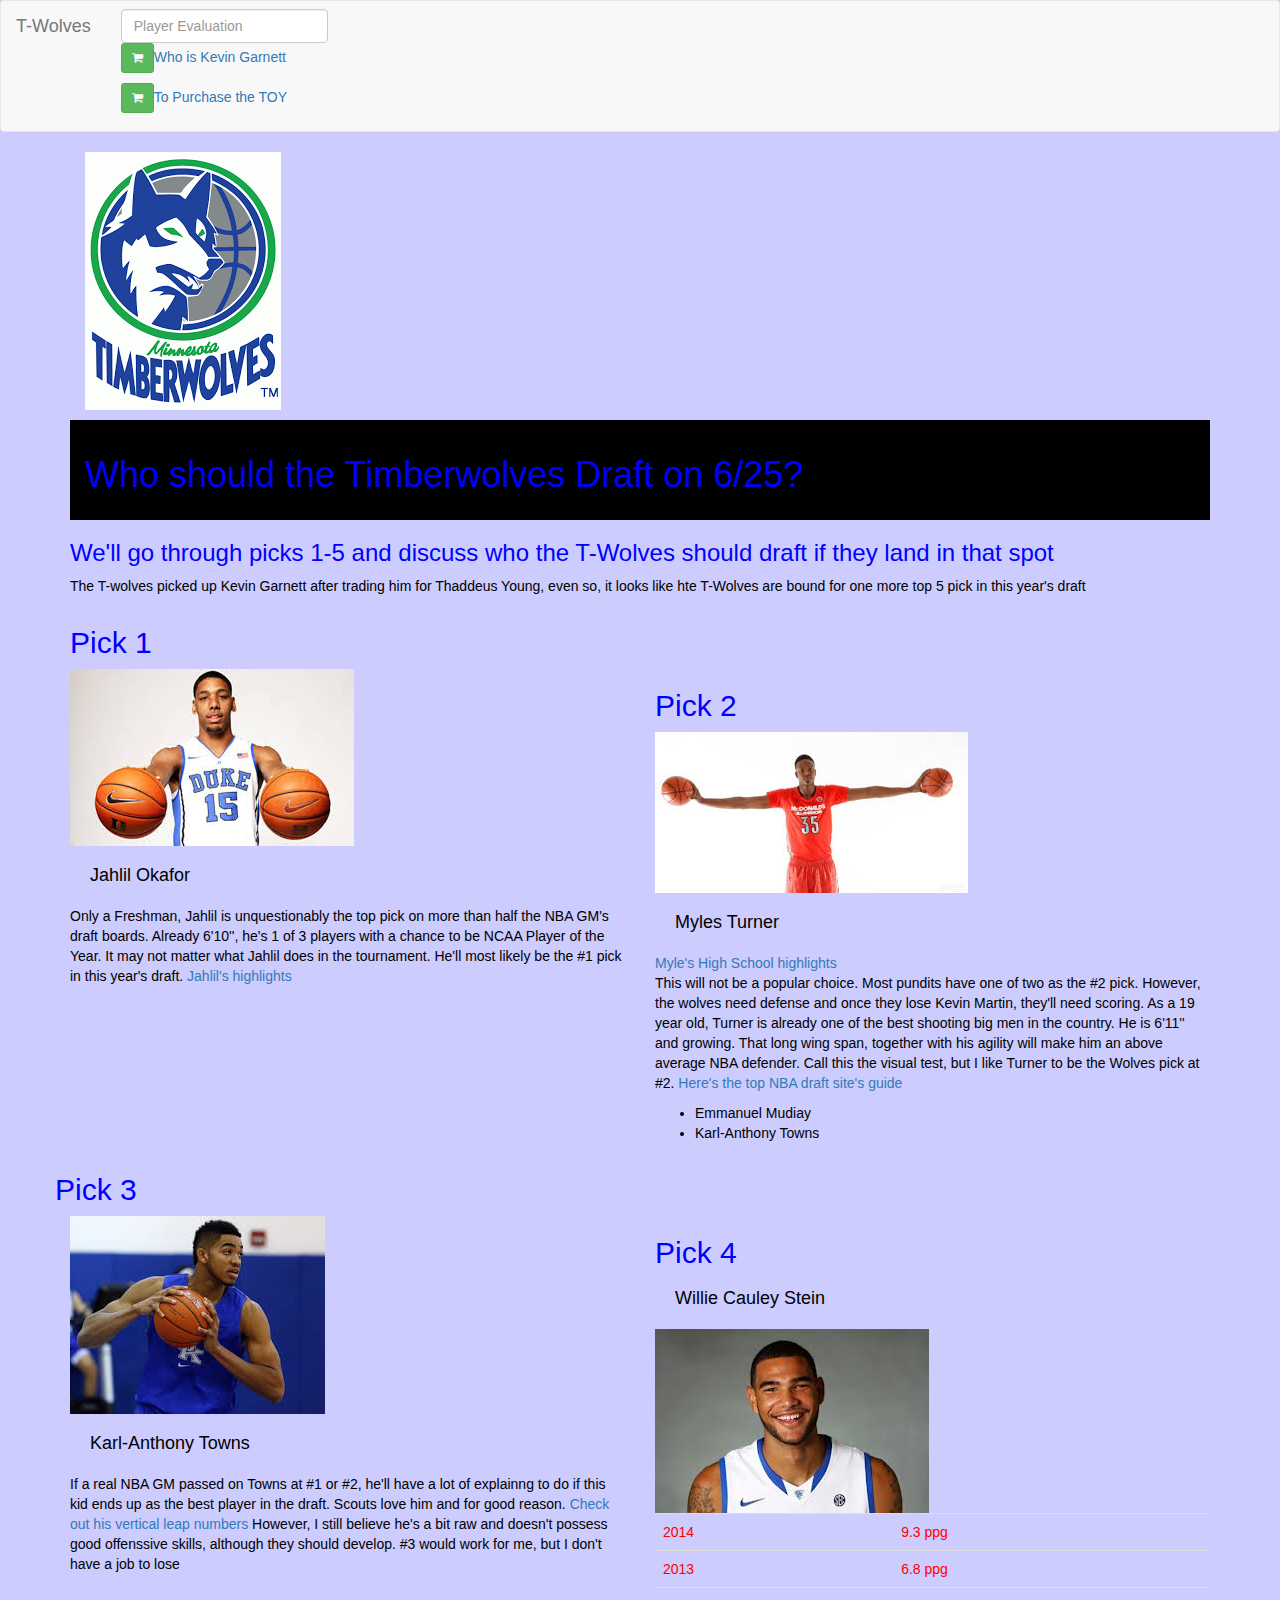
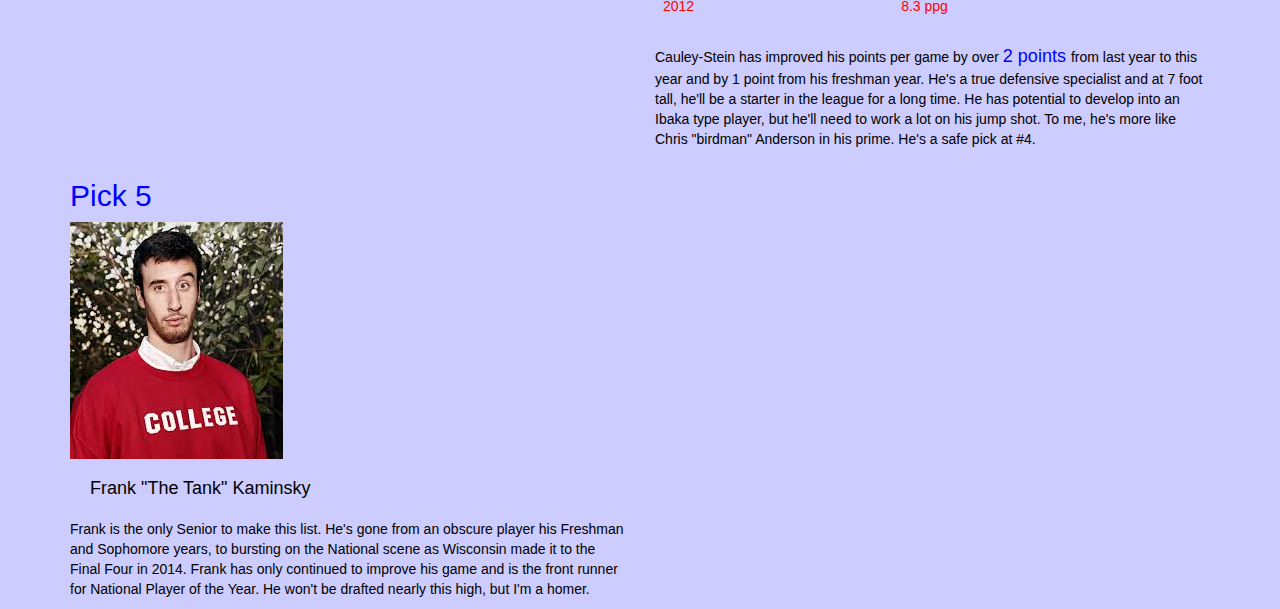
==== commit a212bebb: "FinalProject_Eli Mash" ====
--- a/index.html
+++ b/index.html
@@ -30,7 +30,7 @@
 
           <p><a href="#" class="btn btn-sm btn-success"><i class="fa fa-shopping-cart"></i> <a href="file:///Users/emash/code/profile/index2.html" target"_blank">Who is Kevin Garnett</a></p>
 
-          <p><a href="#" class="btn btn-sm btn-success"><i class="fa fa-shopping-cart"></i> <a href="file:///Users/emash/code/profile/index3.html" target"_blank">To Purchase DVD</a></p>
+          <p><a href="#" class="btn btn-sm btn-success"><i class="fa fa-shopping-cart"></i> <a href="file:///Users/emash/code/profile/index3.html" target"_blank">To Purchase the TOY</a></p>
 
 
                  </div>
--- a/style.css
+++ b/style.css
@@ -22,6 +22,8 @@
 #blue{color:blue;
 font-size: 18px}
 
+.toy{background-image: url("toy.jpeg")}
+
 #kg	{padding:5px;
 	border:5px black;
 	margin:5px;
